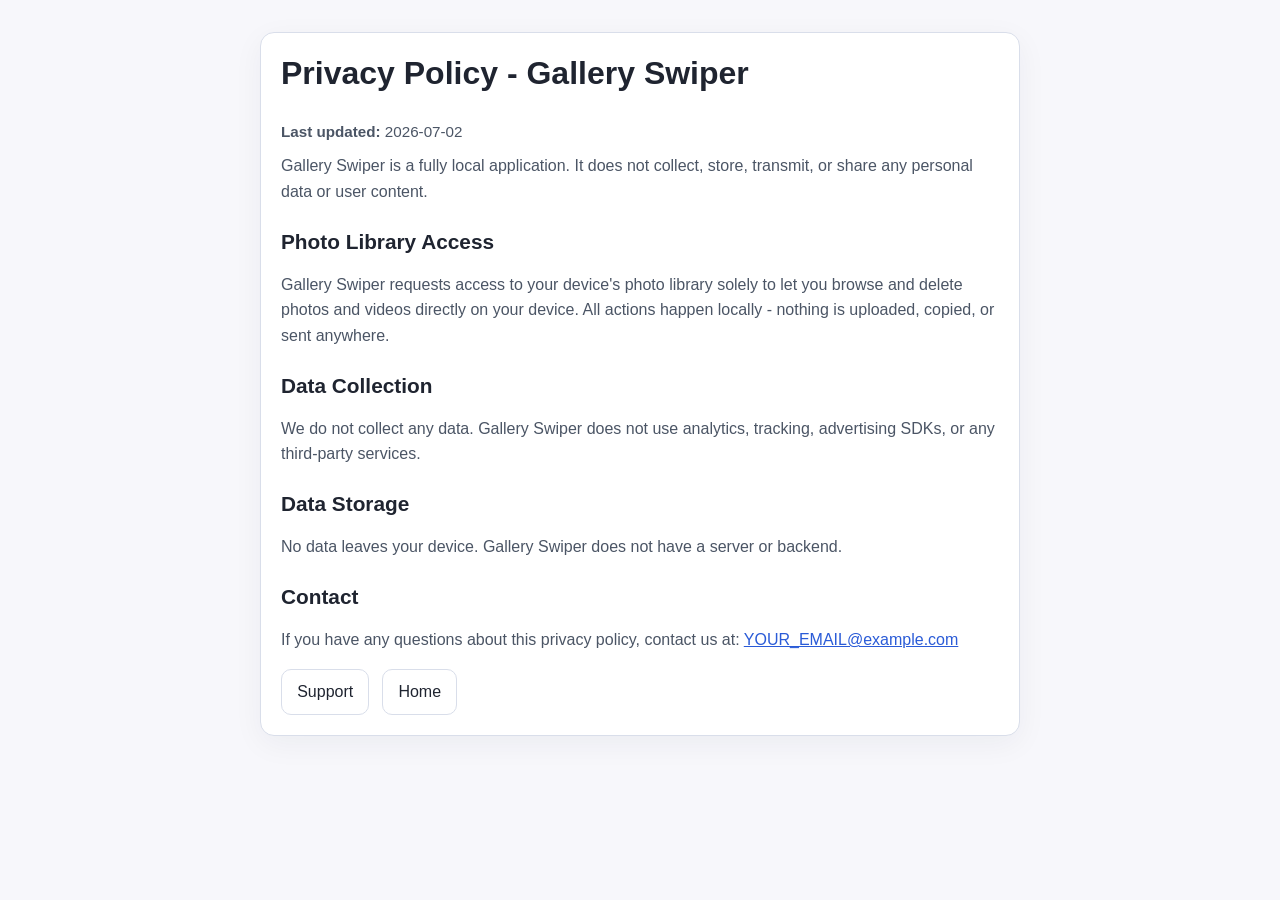
==== privacy/index.html @ 821938ed "Add static privacy and support pages for Gallery Swiper. Provide mobile-friendly /privacy and /suppo" ====
<!doctype html>
<html lang="en">
  <head>
    <meta charset="UTF-8" />
    <meta name="viewport" content="width=device-width, initial-scale=1.0" />
    <title>Privacy Policy - Gallery Swiper</title>
    <meta name="description" content="Privacy Policy for Gallery Swiper." />
    <link rel="stylesheet" href="/styles.css" />
  </head>
  <body>
    <main class="container">
      <article class="card">
        <h1>Privacy Policy - Gallery Swiper</h1>
        <p class="meta"><strong>Last updated:</strong> 2026-07-02</p>

        <p>
          Gallery Swiper is a fully local application. It does not collect, store,
          transmit, or share any personal data or user content.
        </p>

        <h2>Photo Library Access</h2>
        <p>
          Gallery Swiper requests access to your device's photo library solely to let
          you browse and delete photos and videos directly on your device. All actions
          happen locally - nothing is uploaded, copied, or sent anywhere.
        </p>

        <h2>Data Collection</h2>
        <p>
          We do not collect any data. Gallery Swiper does not use analytics, tracking,
          advertising SDKs, or any third-party services.
        </p>

        <h2>Data Storage</h2>
        <p>
          No data leaves your device. Gallery Swiper does not have a server or
          backend.
        </p>

        <h2>Contact</h2>
        <p>
          If you have any questions about this privacy policy, contact us at:
          <a href="mailto:YOUR_EMAIL@example.com">YOUR_EMAIL@example.com</a>
        </p>

        <nav class="nav" aria-label="Related pages">
          <a class="button-link" href="/support">Support</a>
          <a class="button-link" href="/">Home</a>
        </nav>
      </article>
    </main>
  </body>
</html>
---- styles.css ----
:root {
  color-scheme: light;
  --bg: #f7f7fb;
  --card: #ffffff;
  --text: #1f2430;
  --muted: #4b5565;
  --accent: #2a5bd7;
  --border: #d9deea;
}

* {
  box-sizing: border-box;
}

html,
body {
  margin: 0;
  padding: 0;
}

body {
  font-family: -apple-system, BlinkMacSystemFont, "Segoe UI", Roboto, Helvetica, Arial, sans-serif;
  background: var(--bg);
  color: var(--text);
  line-height: 1.6;
}

.container {
  width: min(100% - 2rem, 760px);
  margin: 2rem auto 4rem;
}

.card {
  background: var(--card);
  border: 1px solid var(--border);
  border-radius: 14px;
  padding: 1.25rem;
  box-shadow: 0 8px 30px rgba(28, 39, 60, 0.05);
}

h1,
h2 {
  line-height: 1.25;
  margin-top: 0;
}

h1 {
  font-size: clamp(1.4rem, 4vw, 2rem);
}

h2 {
  font-size: clamp(1.1rem, 3vw, 1.3rem);
  margin-top: 1.5rem;
}

p,
li {
  color: var(--muted);
  margin: 0.6rem 0;
}

a {
  color: var(--accent);
}

ul {
  padding-left: 1.1rem;
}

.nav {
  display: flex;
  gap: 0.8rem;
  flex-wrap: wrap;
  margin-top: 1rem;
}

.button-link {
  display: inline-block;
  padding: 0.58rem 0.95rem;
  border: 1px solid var(--border);
  border-radius: 10px;
  text-decoration: none;
  color: var(--text);
  background: #fff;
}

.button-link:hover {
  border-color: var(--accent);
}

.meta {
  font-size: 0.95rem;
}
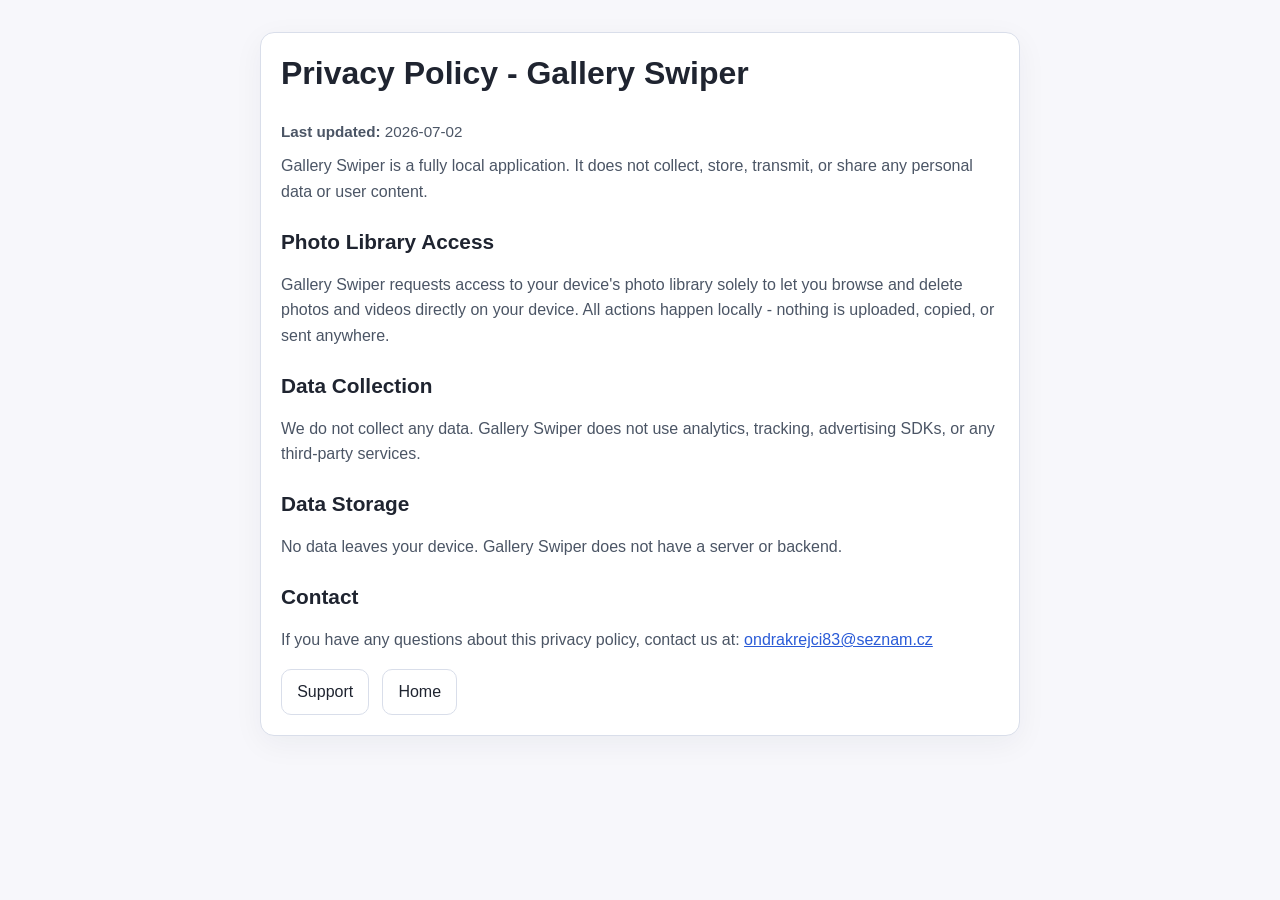
==== commit d97bbca3: "Update contact email on privacy and support pages. Use the real support address for App Store Connec" ====
--- a/privacy/index.html
+++ b/privacy/index.html
@@ -40,7 +40,7 @@
         <h2>Contact</h2>
         <p>
           If you have any questions about this privacy policy, contact us at:
-          <a href="mailto:YOUR_EMAIL@example.com">YOUR_EMAIL@example.com</a>
+          <a href="mailto:ondrakrejci83@seznam.cz">ondrakrejci83@seznam.cz</a>
         </p>
 
         <nav class="nav" aria-label="Related pages">
